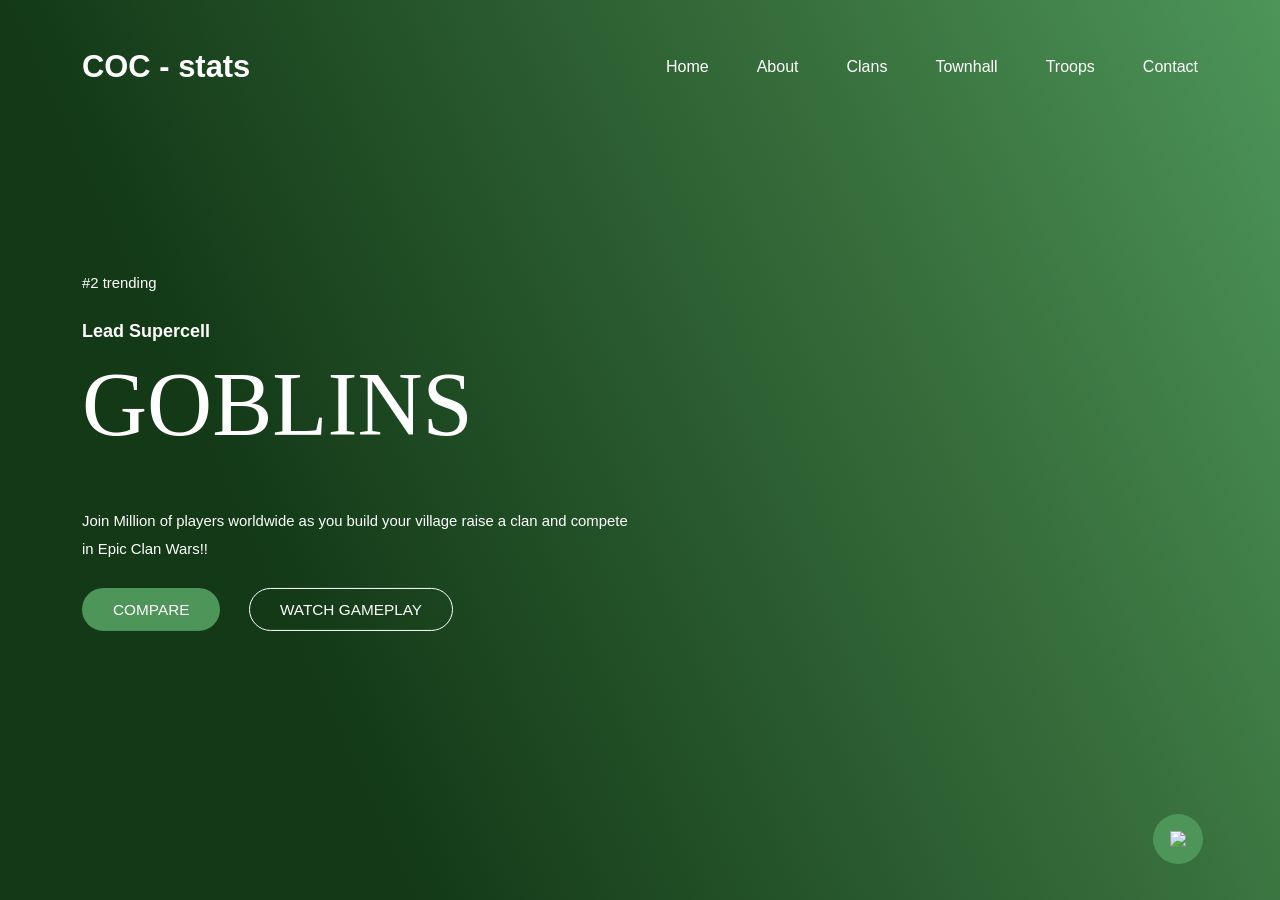
==== index.html @ 5d9a36dc "Update index.html" ====
<!doctype html>
<html lang="en">
    <head>
        <title>Goblin Bootstrap | Harsh</title>
        <!-- Required meta tags -->
        <meta charset="utf-8" />
        <meta
            name="viewport"
            content="width=device-width, initial-scale=1, shrink-to-fit=no"
        />

        <!-- Bootstrap CSS v5.2.1 -->
        <link rel="stylesheet" href="goblin/goblin.css">
        <link href="https://fonts.googleapis.com/css2?family=Permanent+Marker&display=swap" rel="stylesheet">
        <link
            href="https://cdn.jsdelivr.net/npm/bootstrap@5.3.2/dist/css/bootstrap.min.css"
            rel="stylesheet"
            integrity="sha384-T3c6CoIi6uLrA9TneNEoa7RxnatzjcDSCmG1MXxSR1GAsXEV/Dwwykc2MPK8M2HN"
            crossorigin="anonymous"
        />
    </head>

    <body>
            <div class="container-fluid main text-white position-relative">
                <div class="container py-lg-5 py-4 d-flex justify-content-between align-items-center">
                        <h3 class="logo mb-0">COC - stats</h3>
                        <ul class="nav m-0 p-0 d-lg-flex d-none gap-5 text-capitalize">
                            <li><a class="text-white" href="#">home</a></li>
                            <li><a class="text-white" href="#">about</a></li>
                            <li><a class="text-white" href="#">clans</a></li>
                            <li><a class="text-white" href="#">townhall</a></li>
                            <li><a class="text-white" href="#">troops</a></li>
                            <li><a class="text-white" href="#">contact</a></li>
                        </ul>
                        <div class="hamburger d-lg-none d-block">
                            <span class="w-100 d-block bg-light top"></span>
                            <span class="w-100 d-block bg-light middle"></span>
                            <span class="w-100 d-block bg-light bottom"></span>
                        </div>
                </div>
                <div class="container hero position-absolute">
                    <div class="row text-white">
                        <div class="col-lg-6 hero-text col-12 text pt-lg-0 pt-lg--5 pt-4 pt-3 mt-lg-0 mt-md-3 mt-2">
                            <p class="mb-md-4 mb-0 pt-lg-0 pt-md-3">#2 trending</p>
                            <h5 class="text-capitalize mb-2">lead supercell</h5>
                            <h1 class="text-uppercase mb-lg-5 mb-md-4 mb-3">goblins</h1>
                            <p class="mb-lg-4 mb-3">Join Million of players worldwide as you build your village raise a clan and compete in Epic Clan Wars!!</p>
                            <a class="d-inline-block text-uppercase rounded-pill text-white me-md-4 me-3" href="#">compare</a>
                            <a class="d-inline-block text-uppercase rounded-pill text-white cta" href="#">watch gameplay</a>
                        </div>
                        <div class="col-lg-6 col-12 main-img d-flex justify-content-center pt-lg-0 pt-md-2 pt-4">
                            <img class="pt-md-0 pt-md-3" src="5b4eee34c051e602a568ce17.png" alt="">
                        </div>
                    </div>
                </div>
                <ul class="container socials position-absolute d-lg-flex d-none align-items-center">
                    <li><a class="me-4" href="#"><img src="https://i.ibb.co/x7P24fL/facebook.png" alt=""></a></li>
                    <li><a class="me-4" href="#"><img src="https://i.ibb.co/Wnxq2Nq/twitter.png" alt=""></a></li>
                    <li><a href="#"><img src="https://i.ibb.co/ySwtH4B/instagram.png" alt=""></a></li>
                </ul>
                <div class="arrow d-lg-flex rounded-circle d-none justify-content-center align-items-center">
                    <img src="drop-down-arrow.png">
                </div>
        </div>
        <script
            src="https://cdn.jsdelivr.net/npm/@popperjs/core@2.11.8/dist/umd/popper.min.js"
            integrity="sha384-I7E8VVD/ismYTF4hNIPjVp/Zjvgyol6VFvRkX/vR+Vc4jQkC+hVqc2pM8ODewa9r"
            crossorigin="anonymous"
        ></script>

        <script
            src="https://cdn.jsdelivr.net/npm/bootstrap@5.3.2/dist/js/bootstrap.min.js"
            integrity="sha384-BBtl+eGJRgqQAUMxJ7pMwbEyER4l1g+O15P+16Ep7Q9Q+zqX6gSbd85u4mG4QzX+"
            crossorigin="anonymous"
        ></script>
    </body>
</html>
---- goblin/goblin.css ----
*{
    font-family: 'Poppins',sans-serif;
    text-decoration: none !important;
    box-sizing: border-box;
}
body{
    overflow-x: hidden;
}
.main {
    height: 100dvh;
    background: linear-gradient(245.59deg, #4d9559 0%, #38703d 28.53%, #133917 75.52%);
    z-index: 2;
    transition: .5s;
}
.mb-0 {
    margin-bottom: 0 !important;
}
h3, .hamburger {
    cursor: pointer;
}
div h3 {
    font-size: clamp(1.375rem, 1.2188rem + 0.8929vw, 2rem);
    font-weight: 700;
}
.main-img img {
    max-width: 600px;
    width: 110%;
    height: auto;
}
.text p {
    font-size: clamp(0.875rem, 0.8594rem + 0.0893vw, 0.9375rem);
    line-height: 1.9;
}
p {
    margin-top: 0;
    margin-bottom: 1rem;
}
.text h5 {
    font-weight: 600;
    font-size: 18px;
}
.text a, .text a.cta:hover {
    padding: 10px 30px;
    background: #4d9559;
    border: 1px solid transparent;
    font-weight: 500;
    line-height: 1.4;
    font-size: clamp(0.625rem, 0.5313rem + 0.5357vw, 1rem);
    transition: .3s all;
}
.text a.cta {
    background: transparent;
    border: 1px solid #fff;
}
.text h1 {
    font-size: clamp(3.125rem, 2.4219rem + 4.0179vw, 5.9375rem);
    font-family: 'Permanent Marker', cursive;
}
.text a:hover {
    background: transparent;
    border: 1px solid #fff;
    transform: translateX(8px);
}
.row>* {
    flex-shrink: 0;
    width: 100%;
    max-width: 100%;
    padding-right: calc(var(--bs-gutter-x)* .5);
    padding-left: calc(var(--bs-gutter-x)* .5);
    margin-top: var(--bs-gutter-y);
}
.socials a img {
    filter: invert(1);
    transform: scale(0.5);
    transition: .3s;
}
img, svg {
    vertical-align: middle;
}
.socials {
    bottom: 10px;
    left: 50%;
    transform: translateX(-50%);
}
dl, ol, ul {
    margin-top: 0;
    margin-bottom: 1rem;
    list-style: none;
}
.arrow {
    height: 50px;
    width: 50px;
    background: #4d9559;
    position: absolute;
    right: 6%;
    bottom: 4%;
}
.hero{
    top: 50%;
    left: 50%;
    transform: translate(-50%, -50%);
}
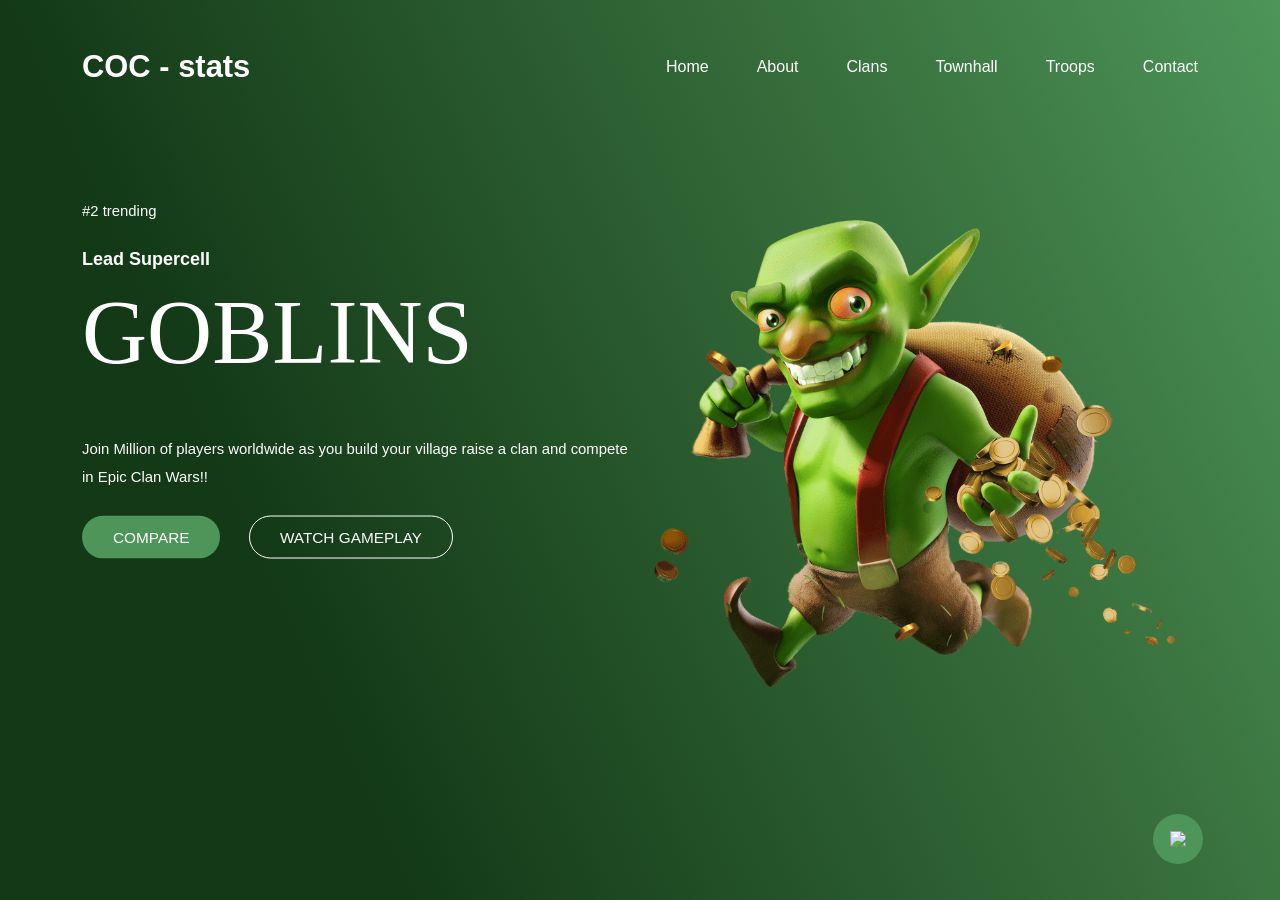
==== commit 592b3f68: "Update index.html" ====
--- a/index.html
+++ b/index.html
@@ -10,7 +10,7 @@
         />
 
         <!-- Bootstrap CSS v5.2.1 -->
-        <link rel="stylesheet" href="goblin/goblin.css">
+        <link rel="stylesheet" href="index.css">
         <link href="https://fonts.googleapis.com/css2?family=Permanent+Marker&display=swap" rel="stylesheet">
         <link
             href="https://cdn.jsdelivr.net/npm/bootstrap@5.3.2/dist/css/bootstrap.min.css"
@@ -49,7 +49,7 @@
                             <a class="d-inline-block text-uppercase rounded-pill text-white cta" href="#">watch gameplay</a>
                         </div>
                         <div class="col-lg-6 col-12 main-img d-flex justify-content-center pt-lg-0 pt-md-2 pt-4">
-                            <img class="pt-md-0 pt-md-3" src="5b4eee34c051e602a568ce17.png" alt="">
+                            <img class="pt-md-0 pt-md-3" src="goblin/5b4eee34c051e602a568ce17.png" alt="">
                         </div>
                     </div>
                 </div>
--- a/index.css
+++ b/index.css
@@ -0,0 +1,102 @@
+*{
+    font-family: 'Poppins',sans-serif;
+    text-decoration: none !important;
+    box-sizing: border-box;
+}
+body{
+    overflow-x: hidden;
+}
+.main {
+    height: 100dvh;
+    background: linear-gradient(245.59deg, #4d9559 0%, #38703d 28.53%, #133917 75.52%);
+    z-index: 2;
+    transition: .5s;
+}
+.mb-0 {
+    margin-bottom: 0 !important;
+}
+h3, .hamburger {
+    cursor: pointer;
+}
+div h3 {
+    font-size: clamp(1.375rem, 1.2188rem + 0.8929vw, 2rem);
+    font-weight: 700;
+}
+.main-img img {
+    max-width: 600px;
+    width: 110%;
+    height: auto;
+}
+.text p {
+    font-size: clamp(0.875rem, 0.8594rem + 0.0893vw, 0.9375rem);
+    line-height: 1.9;
+}
+p {
+    margin-top: 0;
+    margin-bottom: 1rem;
+}
+.text h5 {
+    font-weight: 600;
+    font-size: 18px;
+}
+.text a, .text a.cta:hover {
+    padding: 10px 30px;
+    background: #4d9559;
+    border: 1px solid transparent;
+    font-weight: 500;
+    line-height: 1.4;
+    font-size: clamp(0.625rem, 0.5313rem + 0.5357vw, 1rem);
+    transition: .3s all;
+}
+.text a.cta {
+    background: transparent;
+    border: 1px solid #fff;
+}
+.text h1 {
+    font-size: clamp(3.125rem, 2.4219rem + 4.0179vw, 5.9375rem);
+    font-family: 'Permanent Marker', cursive;
+}
+.text a:hover {
+    background: transparent;
+    border: 1px solid #fff;
+    transform: translateX(8px);
+}
+.row>* {
+    flex-shrink: 0;
+    width: 100%;
+    max-width: 100%;
+    padding-right: calc(var(--bs-gutter-x)* .5);
+    padding-left: calc(var(--bs-gutter-x)* .5);
+    margin-top: var(--bs-gutter-y);
+}
+.socials a img {
+    filter: invert(1);
+    transform: scale(0.5);
+    transition: .3s;
+}
+img, svg {
+    vertical-align: middle;
+}
+.socials {
+    bottom: 10px;
+    left: 50%;
+    transform: translateX(-50%);
+}
+dl, ol, ul {
+    margin-top: 0;
+    margin-bottom: 1rem;
+    list-style: none;
+}
+.arrow {
+    height: 50px;
+    width: 50px;
+    background: #4d9559;
+    position: absolute;
+    right: 6%;
+    bottom: 4%;
+}
+.hero{
+    top: 50%;
+    left: 50%;
+    transform: translate(-50%, -50%);
+}
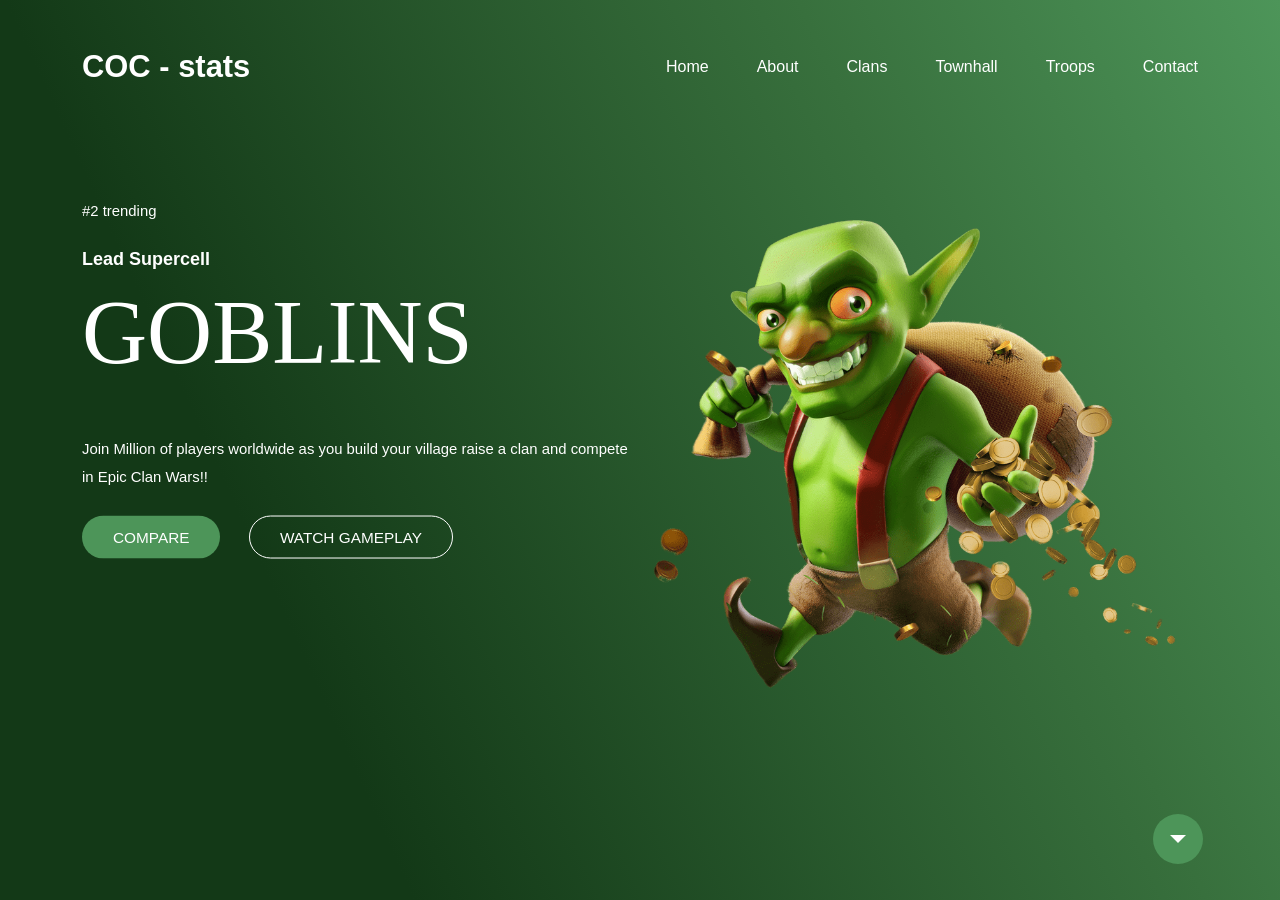
==== commit 7ba94ef7: "Update index.html" ====
--- a/index.html
+++ b/index.html
@@ -49,7 +49,7 @@
                             <a class="d-inline-block text-uppercase rounded-pill text-white cta" href="#">watch gameplay</a>
                         </div>
                         <div class="col-lg-6 col-12 main-img d-flex justify-content-center pt-lg-0 pt-md-2 pt-4">
-                            <img class="pt-md-0 pt-md-3" src="goblin/5b4eee34c051e602a568ce17.png" alt="">
+                            <img class="pt-md-0 pt-md-3" src="index.png" alt="">
                         </div>
                     </div>
                 </div>
@@ -59,7 +59,7 @@
                     <li><a href="#"><img src="https://i.ibb.co/ySwtH4B/instagram.png" alt=""></a></li>
                 </ul>
                 <div class="arrow d-lg-flex rounded-circle d-none justify-content-center align-items-center">
-                    <img src="drop-down-arrow.png">
+                    <img src="index1.png">
                 </div>
         </div>
         <script
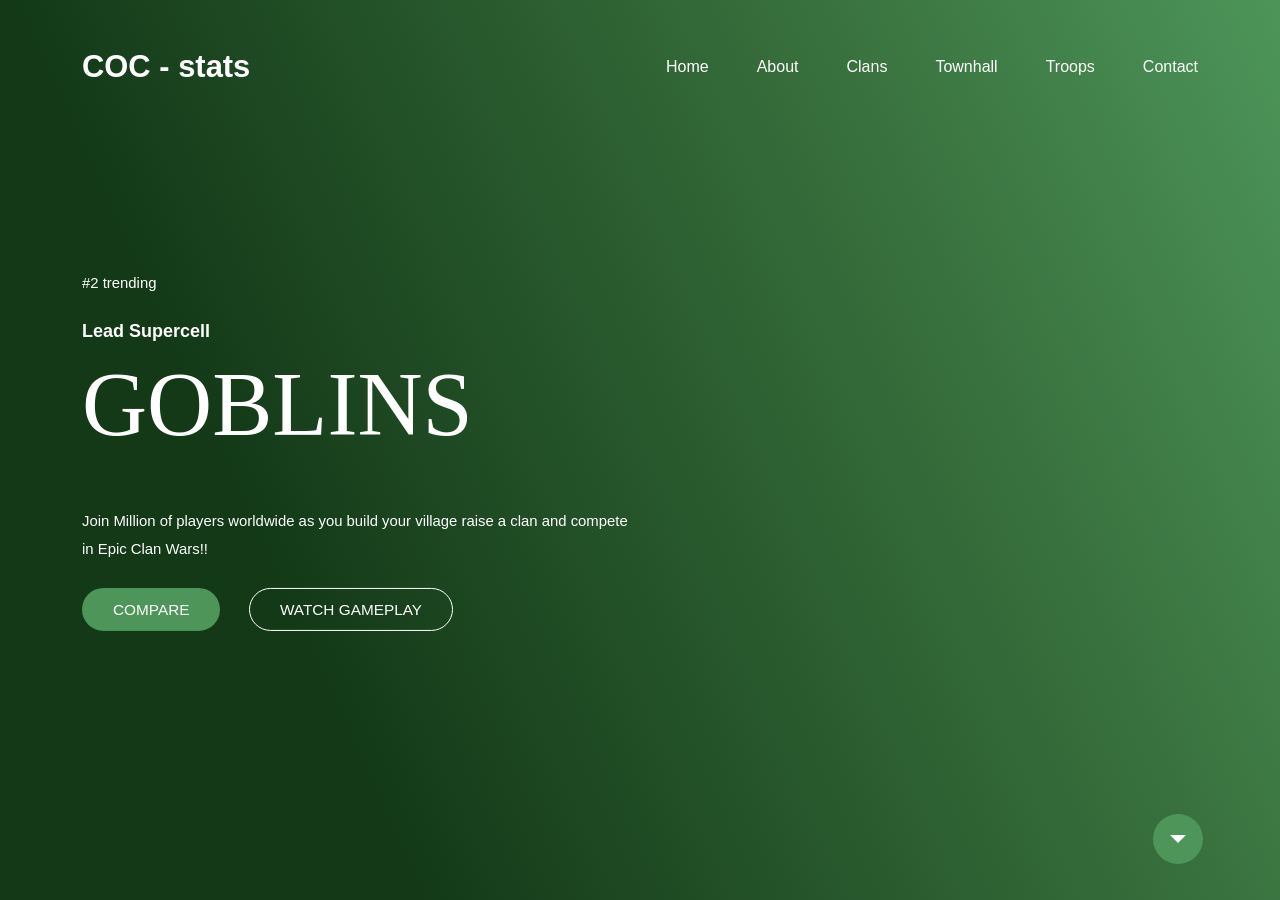
==== commit 084d6258: "Update index.html" ====
--- a/index.html
+++ b/index.html
@@ -49,7 +49,7 @@
                             <a class="d-inline-block text-uppercase rounded-pill text-white cta" href="#">watch gameplay</a>
                         </div>
                         <div class="col-lg-6 col-12 main-img d-flex justify-content-center pt-lg-0 pt-md-2 pt-4">
-                            <img class="pt-md-0 pt-md-3" src="index.png" alt="">
+                            <img class="pt-md-0 pt-md-3" src="gobli/index.png" alt="">
                         </div>
                     </div>
                 </div>
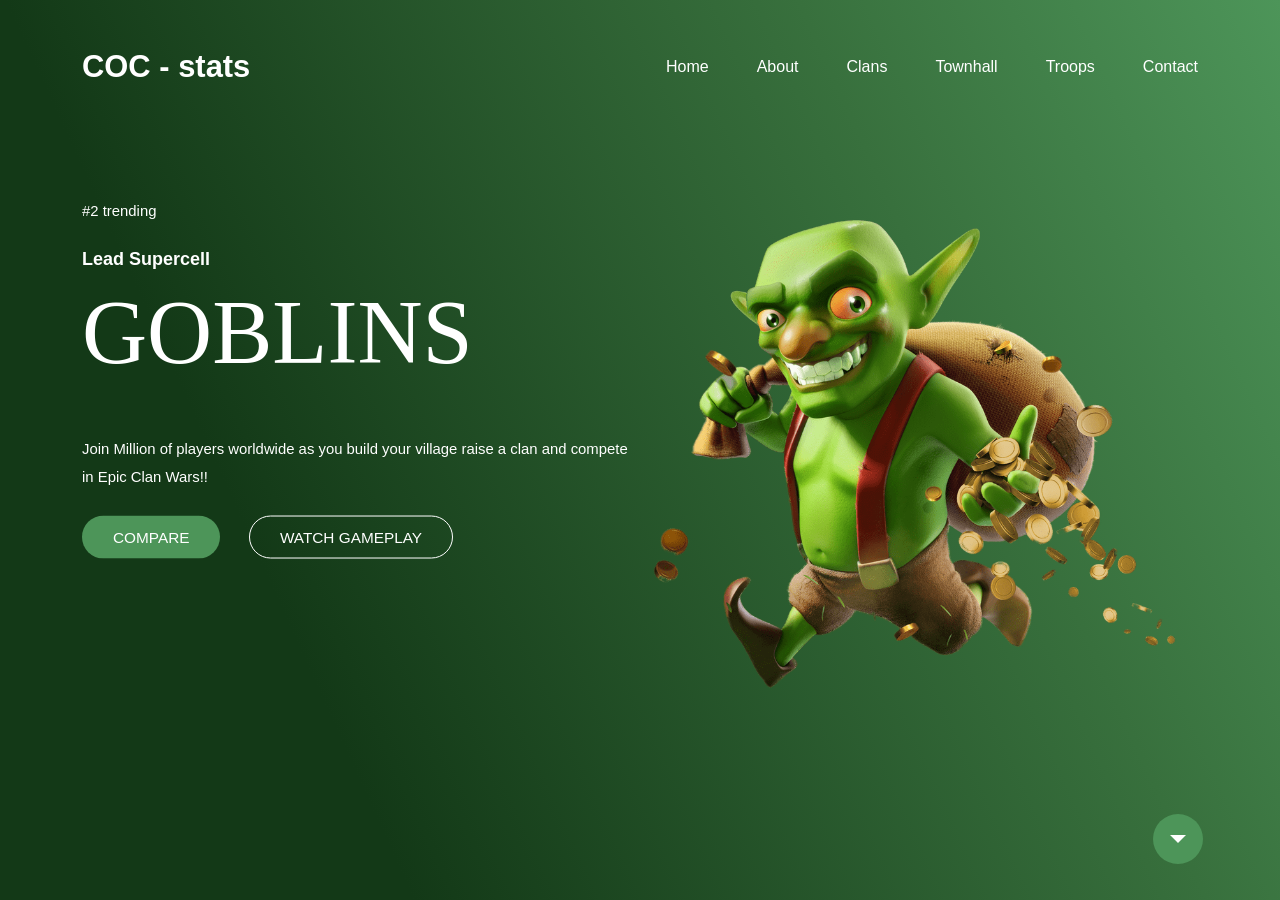
==== commit 2302e45a: "Update index.html" ====
--- a/index.html
+++ b/index.html
@@ -49,7 +49,7 @@
                             <a class="d-inline-block text-uppercase rounded-pill text-white cta" href="#">watch gameplay</a>
                         </div>
                         <div class="col-lg-6 col-12 main-img d-flex justify-content-center pt-lg-0 pt-md-2 pt-4">
-                            <img class="pt-md-0 pt-md-3" src="gobli/index.png" alt="">
+                            <img class="pt-md-0 pt-md-3" src="index.png" alt="">
                         </div>
                     </div>
                 </div>
